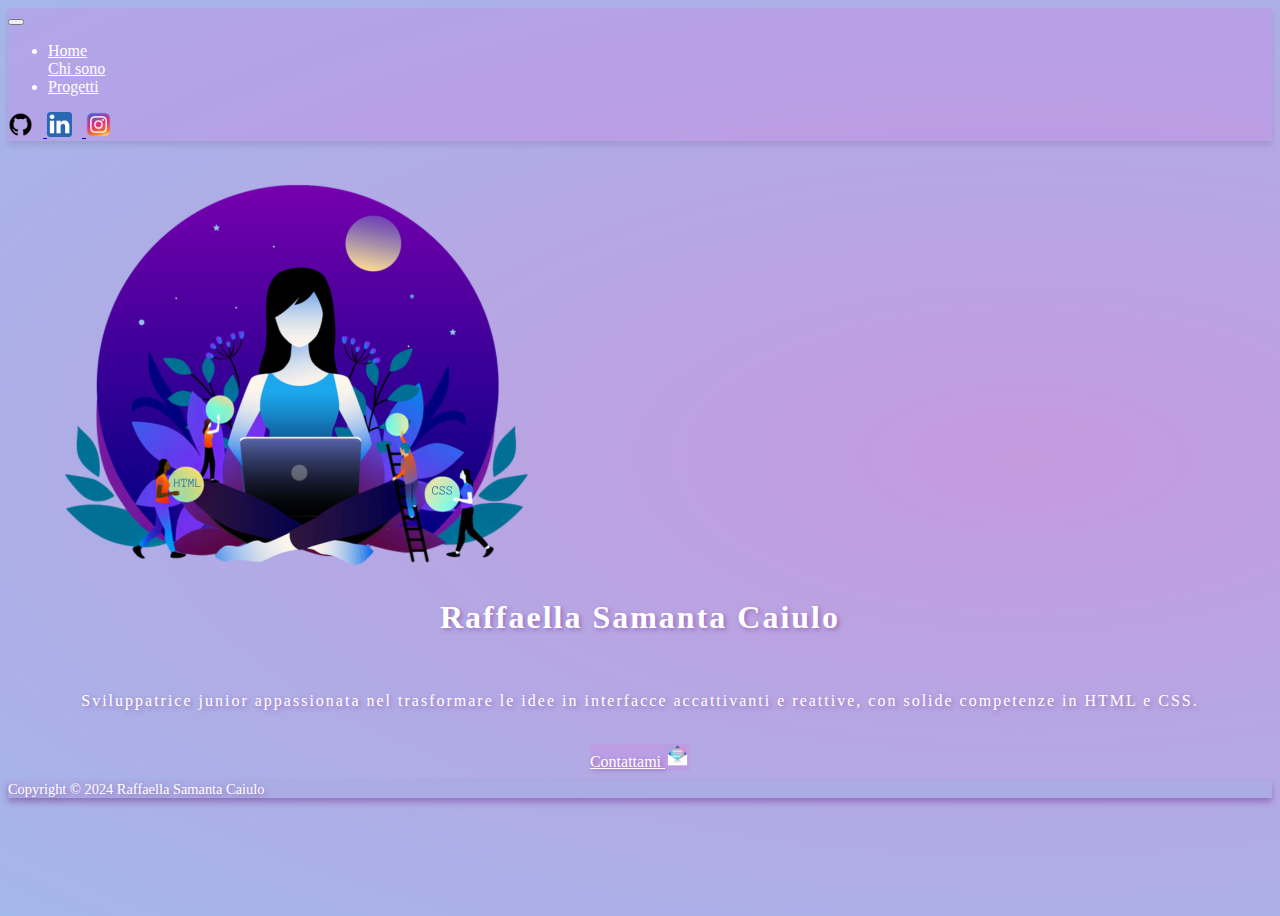
==== index.html @ 39a646e6 "Primo commit" ====
<!DOCTYPE html>
<html lang="it">

<head>
    <meta charset="UTF-8">
    <meta name="viewport" content="width=device-width, initial-scale=1.0">
    <meta name="description" content="Raffaella Samanta Caiulo - Sviluppatrice junior appassionata nel trasformare le idee in interfacce accattivanti e reattive, con solide competenze in HTML e CSS.">
    <meta name="keywords" content="Raffaella Samanta Caiulo, sviluppatrice, HTML, CSS, interfacce">
    <meta name="author" content="Raffaella Samanta Caiulo">

    <meta property="og:title" content="Raffaella Samanta Caiulo | Home">
    <meta property="og:type" content="website">
    <meta property="og:url" content="https://rsamantac.github.io">
    <meta property="og:description" content="Raffaella Samanta Caiulo - Sviluppatrice junior appassionata nel trasformare le idee in interfacce accattivanti e reattive, con solide competenze in HTML e CSS.">
    <meta property="og:image" content="/immagini/developer.png">


    <link href="https://cdn.jsdelivr.net/npm/bootstrap@5.1.3/dist/css/bootstrap.min.css" rel="stylesheet"
        integrity="sha384-1BmE4kWBq78iYhFldvKuhfTAU6auU8tT94WrHftjDbrCEXSU1oBoqyl2QvZ6jIW3" crossorigin="anonymous">
    <link rel="stylesheet" href="css/style.css">
    <title>Raffaella Samanta Caiulo | Home</title>
</head>

<body>
    <nav class="navbar navbar-expand-lg navbar-light bg-light">
        <div class="container-fluid">
            <button class="navbar-toggler" type="button" data-bs-toggle="collapse"
                data-bs-target="#navbarSupportedContent" aria-controls="navbarSupportedContent" aria-expanded="false"
                aria-label="Toggle navigation">
                <span class="navbar-toggler-icon"></span>
            </button>
            <div class="collapse navbar-collapse" id="navbarSupportedContent">
                <ul class="navbar-nav me-auto mb-2 mb-lg-0">
                    <li class="nav-item">
                        <a class="nav-link active" aria-current="page" href="index.html">Home</a>
                    </li>
                    <a class="nav-link active" aria-current="page" href="chi-sono.html">Chi sono</a>
                    </li>
                    <li class="nav-item">
                        <a class="nav-link active" aria-current="page" href="progetti.html">Progetti</a>
                    </li>
                </ul>
                <div class="d-flex">
                    <a href="https://github.com/rsamantac" target="_blank" rel="noopener">
                        <img src="immagini/github.png" width="25" height="25" style="margin-right: 10px;"
                            alt="github" />
                    </a>
                    <a href="https://www.linkedin.com" target="_blank" rel="noopener">
                        <img src="immagini/linkedin.png" width="25" height="25" style="margin-right: 10px;"
                            alt="linkedin" />
                    </a>
                    <a href="https://www.instagram.com" target="_blank" rel="noopener">
                        <img src="immagini/instagram.png" width="25" height="25" alt="instagram" />
                    </a>
                </div>
            </div>
        </div>
    </nav>

    <div class="container d-flex justify-content-center align-items-center mt-5">
        <div class="row">
            <div class="col-lg-6 col-md-6 col-xs-12">
                <img src="immagini/developer.png" class="img-fluid" alt="developer" />
            </div>
            <div class="col-lg-6 col-md-6 col-xs-12">
                <div class="centrato text-center">
                    <h1 class="center-name">Raffaella Samanta Caiulo</h1>
                    </br>
                    <p>Sviluppatrice junior appassionata nel trasformare le idee in interfacce accattivanti e reattive,
                        con solide competenze in HTML e CSS.
                    </p>
                    </br>
                    <a href="contattami.html" class="btn btn-outline-primary rounded-pill">
                        Contattami <img src="immagini/contact-icon.png" alt="contact-icon" class="img-icon">
                    </a>

                </div>
            </div>
        </div>
    </div>

    <footer id="bottom" class="row text-center fixed-bottom py-3 shadow-lg">
        <div class="col-12">
            Copyright &copy; 2024 Raffaella Samanta Caiulo
        </div>
    </footer>

    <link href="https://fonts.googleapis.com/css2?family=Montserrat:wght@400;700&display=swap" rel="stylesheet">
    <script src="https://cdn.jsdelivr.net/npm/bootstrap@5.1.3/dist/js/bootstrap.bundle.min.js"
        integrity="sha384-ka7Sk0Gln4gmtz2MlQnikT1wXgYsOg+OMhuP+IlRH9sENBO0LRn5q+8nbTov4+1p"
        crossorigin="anonymous"></script>
</body>

</html>
---- css/style.css ----
body {
    color: #FFFFFF;
    background-image: radial-gradient(at 80% 50%, #6c00ab65, #1949cc65);
    min-height: 100vh;
}

.navbar {
    background-color: #ca87e454 !important;
    box-shadow: 0px 4px 6px rgba(0, 0, 0, 0.1);
}

.navbar-nav .nav-link {
    color: #FFFFFF !important;
}

.navbar-nav .nav-link:hover,
.navbar-nav .nav-link:active,
.navbar-nav .nav-link:visited {
    text-decoration: underline;
    color: #5200a0 !important;
}

.centrato {
    display: flex;
    justify-content: center;
    align-items: center;
    height: 100%;
    flex-direction: column;
}

.center-name {
    color: #FFFFFF;
    font-weight: bold;
    font-size: 2em;
    text-shadow: 2px 2px 4px #7c3a9882;
    letter-spacing: 2px;
}

@keyframes fadeInText {
    0% {
        opacity: 0;
        transform: translateY(20px);
    }

    100% {
        opacity: 1;
        transform: translateY(0);
    }
}

.centrato p {
    font-size: 1em;
    animation: fadeInText 2s ease-in-out;
    letter-spacing: 2px;
    text-shadow: 2px 2px 4px #7c3a9882;
}

.img-icon {
    width: 25px;
    height: 23px;
}

.btn-outline-primary {
    border-color: #5200a0;
    color: #5200a0;
}

.btn-outline-primary:hover {
    background-color: #5200a0;
    border-color: #5200a0;
    color: white;
}

.btn-outline-primary {
    background-color: #ca87e454;
    color: white;
    text-shadow: 2px 2px 4px #7c3a9882;
}

#bottom {
    margin-top: 10px;
    padding: 0;
    box-shadow: 0px 4px 6px #7c3a9882;
    background-color: #abace4;
}

#bottom .col-12 {
    font-size: 0.9em;
    color: #FFFFFF;
    text-shadow: 2px 2px 4px #7c3a9882;
}
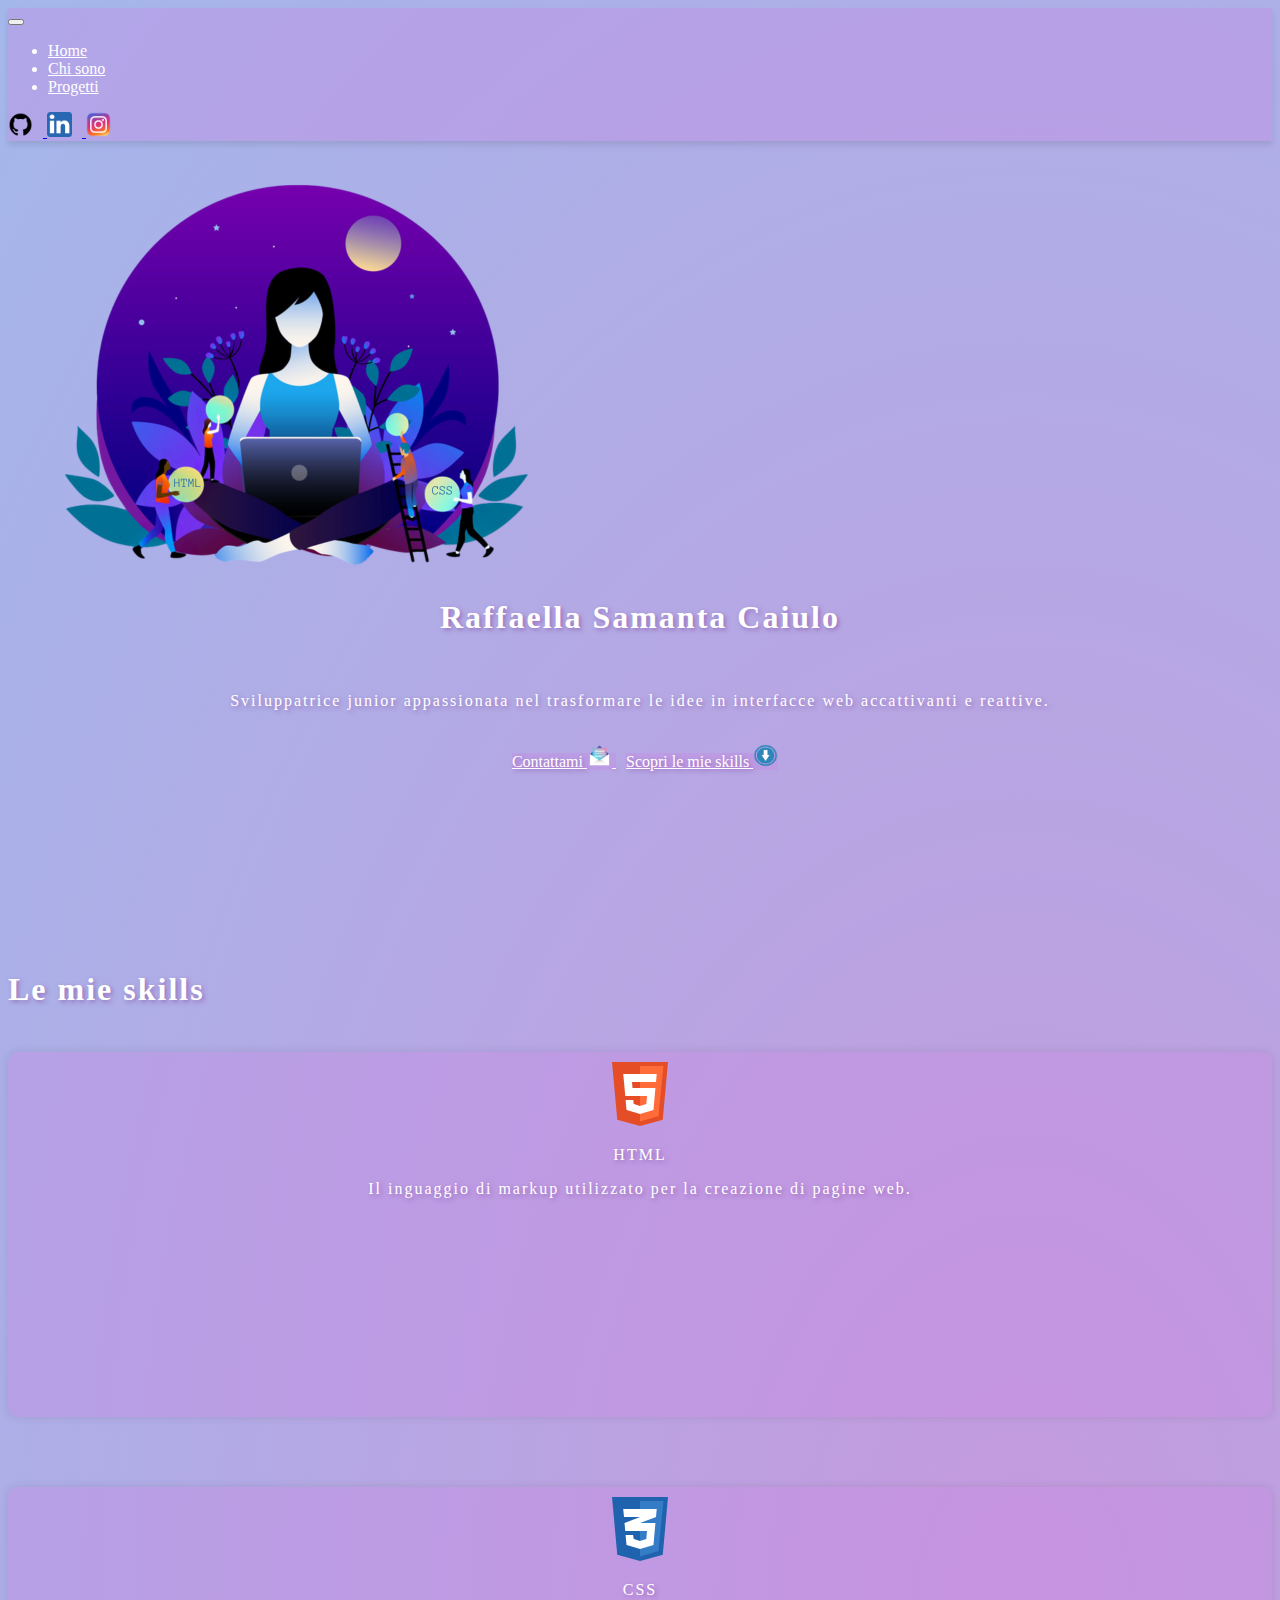
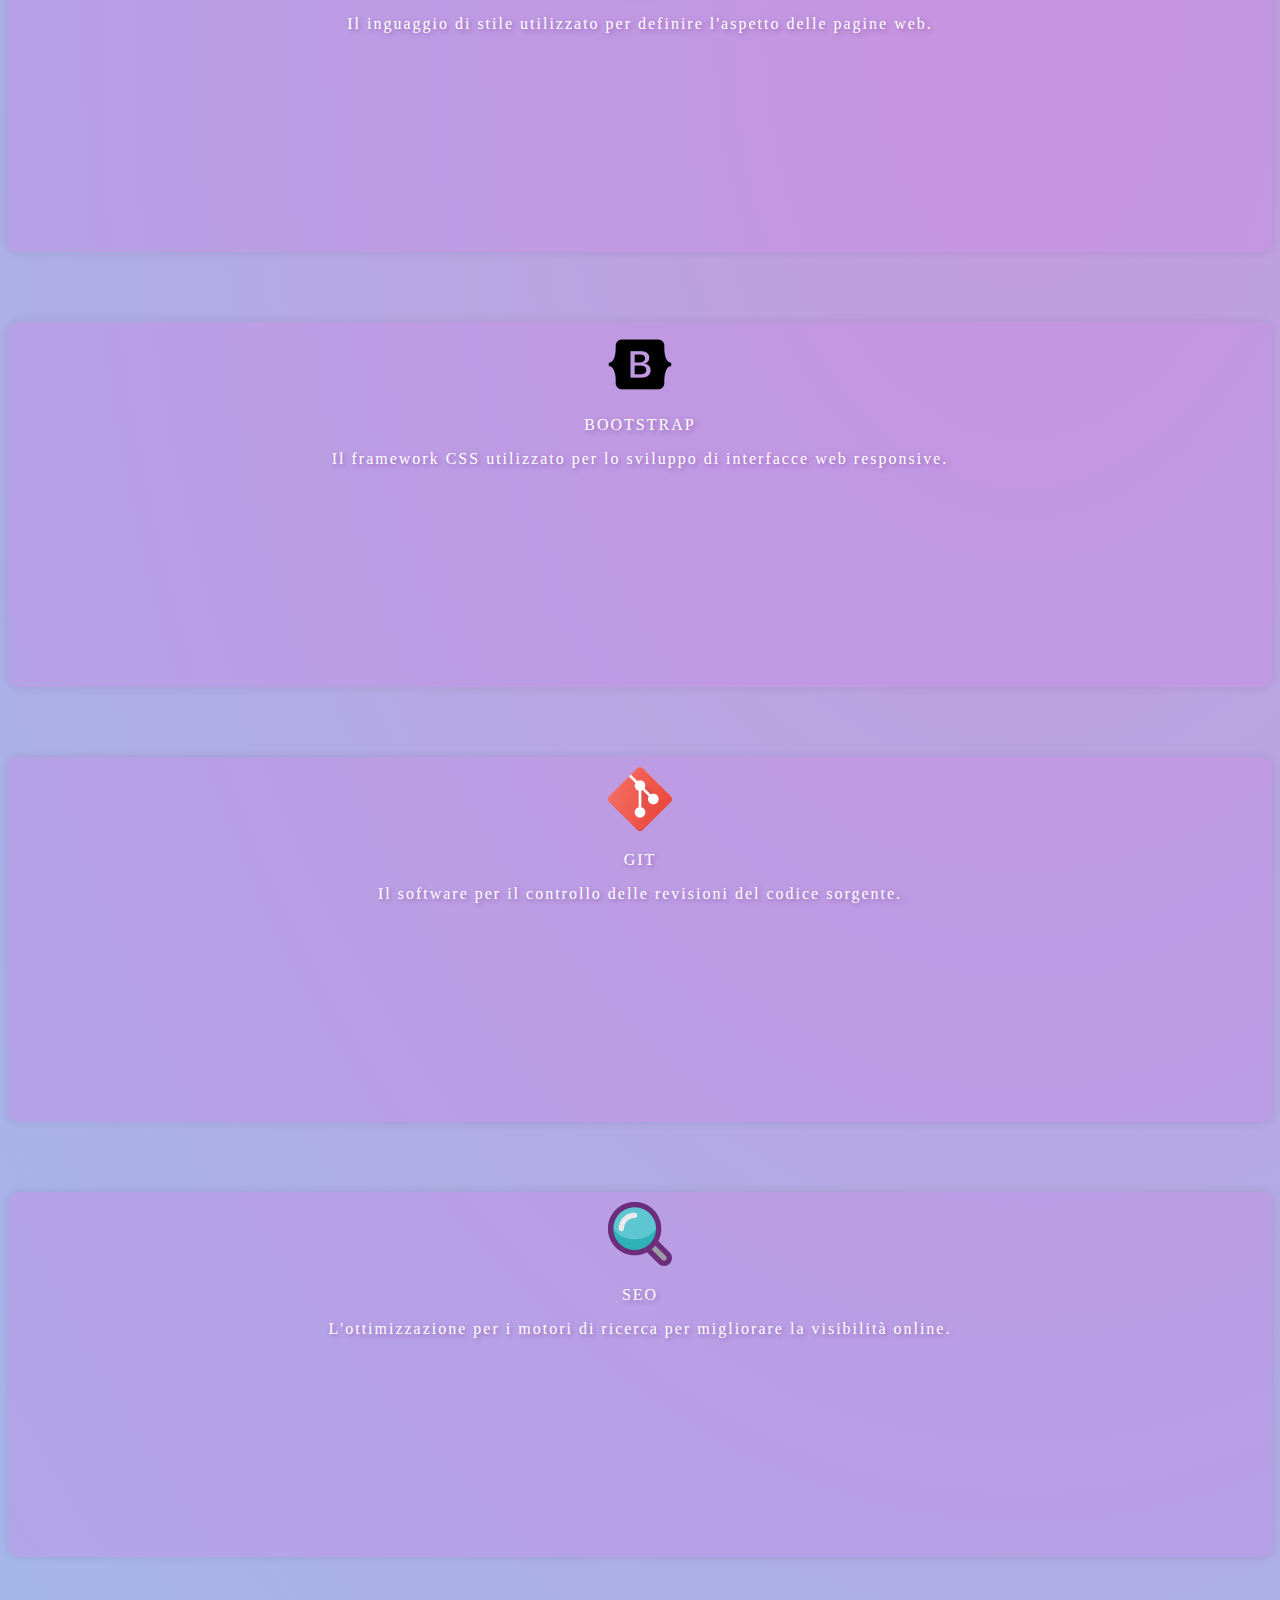
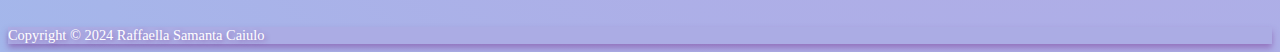
==== commit 16e36c0a: "modificato da ita a eng, aggiunta sezione skills" ====
--- a/index.html
+++ b/index.html
@@ -4,20 +4,22 @@
 <head>
     <meta charset="UTF-8">
     <meta name="viewport" content="width=device-width, initial-scale=1.0">
-    <meta name="description" content="Raffaella Samanta Caiulo - Sviluppatrice junior appassionata nel trasformare le idee in interfacce accattivanti e reattive, con solide competenze in HTML e CSS.">
-    <meta name="keywords" content="Raffaella Samanta Caiulo, sviluppatrice, HTML, CSS, interfacce">
+    <meta name="description"
+        content="Raffaella Samanta Caiulo - Sviluppatrice junior appassionata nel trasformare le idee in interfacce web accattivanti e reattive.">
+    <meta name="keywords" content="Raffaella Samanta Caiulo, sviluppatrice, HTML, CSS, interfacce web, GIT, SEO, Bootstrap, Skills">
     <meta name="author" content="Raffaella Samanta Caiulo">
 
     <meta property="og:title" content="Raffaella Samanta Caiulo | Home">
     <meta property="og:type" content="website">
     <meta property="og:url" content="https://rsamantac.github.io">
-    <meta property="og:description" content="Raffaella Samanta Caiulo - Sviluppatrice junior appassionata nel trasformare le idee in interfacce accattivanti e reattive, con solide competenze in HTML e CSS.">
-    <meta property="og:image" content="/immagini/developer.png">
+    <meta property="og:description"
+        content="Raffaella Samanta Caiulo - Sviluppatrice junior appassionata nel trasformare le idee in interfacce web accattivanti e reattive.">
+    <meta property="og:image" content="https://rsamantac.github.io/Portfolio/immagini/developer.png">
 
 
     <link href="https://cdn.jsdelivr.net/npm/bootstrap@5.1.3/dist/css/bootstrap.min.css" rel="stylesheet"
         integrity="sha384-1BmE4kWBq78iYhFldvKuhfTAU6auU8tT94WrHftjDbrCEXSU1oBoqyl2QvZ6jIW3" crossorigin="anonymous">
-    <link rel="stylesheet" href="css/style.css">
+    <link rel="stylesheet" href="assets/css/style.css">
     <title>Raffaella Samanta Caiulo | Home</title>
 </head>
 
@@ -34,23 +36,22 @@
                     <li class="nav-item">
                         <a class="nav-link active" aria-current="page" href="index.html">Home</a>
                     </li>
-                    <a class="nav-link active" aria-current="page" href="chi-sono.html">Chi sono</a>
+                    <li class="nav-item">
+                        <a class="nav-link active" aria-current="page" href="me.html">Chi sono</a>
                     </li>
                     <li class="nav-item">
-                        <a class="nav-link active" aria-current="page" href="progetti.html">Progetti</a>
+                        <a class="nav-link active" aria-current="page" href="projects.html">Progetti</a>
                     </li>
                 </ul>
                 <div class="d-flex">
                     <a href="https://github.com/rsamantac" target="_blank" rel="noopener">
-                        <img src="immagini/github.png" width="25" height="25" style="margin-right: 10px;"
-                            alt="github" />
+                        <img src="/assets/images/github.png" class="logo" width="25" height="25" alt="github" />
                     </a>
                     <a href="https://www.linkedin.com" target="_blank" rel="noopener">
-                        <img src="immagini/linkedin.png" width="25" height="25" style="margin-right: 10px;"
-                            alt="linkedin" />
+                        <img src="/assets/images/linkedin.png" class="logo" width="25" height="25" alt="linkedin" />
                     </a>
                     <a href="https://www.instagram.com" target="_blank" rel="noopener">
-                        <img src="immagini/instagram.png" width="25" height="25" alt="instagram" />
+                        <img src="assets/images/instagram.png" class="logo" width="25" height="25" alt="instagram" />
                     </a>
                 </div>
             </div>
@@ -60,35 +61,87 @@
     <div class="container d-flex justify-content-center align-items-center mt-5">
         <div class="row">
             <div class="col-lg-6 col-md-6 col-xs-12">
-                <img src="immagini/developer.png" class="img-fluid" alt="developer" />
+                <img src="assets/images/developer.png" class="img-fluid" alt="developer" />
             </div>
             <div class="col-lg-6 col-md-6 col-xs-12">
-                <div class="centrato text-center">
+                <div class="custom-center text-center">
                     <h1 class="center-name">Raffaella Samanta Caiulo</h1>
-                    </br>
-                    <p>Sviluppatrice junior appassionata nel trasformare le idee in interfacce accattivanti e reattive,
-                        con solide competenze in HTML e CSS.
+                    <br />
+                    <p>Sviluppatrice junior appassionata nel trasformare le idee in interfacce web accattivanti e reattive.
                     </p>
-                    </br>
-                    <a href="contattami.html" class="btn btn-outline-primary rounded-pill">
-                        Contattami <img src="immagini/contact-icon.png" alt="contact-icon" class="img-icon">
-                    </a>
-
+                    <br />
+                    <div class="d-flex justify-content-center">
+                        <a href="contact.html" class="btn btn-outline-primary rounded-pill">
+                            Contattami <img src="assets/images/contact-icon.png" alt="contact-icon" class="img-icon">
+                        </a>
+                        <a href="#skills-section" class="btn btn-outline-primary rounded-pill">
+                            Scopri le mie skills <img src="assets/images/arrow.png" alt="arrow-icon" class="img-icon">
+                        </a>
+                    </div>
                 </div>
             </div>
         </div>
     </div>
 
-    <footer id="bottom" class="row text-center fixed-bottom py-3 shadow-lg">
-        <div class="col-12">
-            Copyright &copy; 2024 Raffaella Samanta Caiulo
+    <div id="skills-section" class="container skills-section">
+        <div class="row">
+            <div class="col-lg-12">
+                <h2 class="text-center mb-4 skill-text">Le mie skills</h2>
+            </div>
         </div>
-    </footer>
 
-    <link href="https://fonts.googleapis.com/css2?family=Montserrat:wght@400;700&display=swap" rel="stylesheet">
-    <script src="https://cdn.jsdelivr.net/npm/bootstrap@5.1.3/dist/js/bootstrap.bundle.min.js"
-        integrity="sha384-ka7Sk0Gln4gmtz2MlQnikT1wXgYsOg+OMhuP+IlRH9sENBO0LRn5q+8nbTov4+1p"
-        crossorigin="anonymous"></script>
+        <br />
+        <div class="container mt-4">
+            <div class="row">
+                <div class="col-lg-1"></div>
+                <div class="col-lg-2 col-md-4 col-sm-6 mb-4">
+                    <div class="text-center skill-box">
+                        <img src="assets/images/html.png" class="img-fluid mx-auto d-block" alt="HTML">
+                        <p class="text-center mt-4">HTML </p>
+                        <p>Il inguaggio di markup utilizzato per la creazione di pagine web.</p>
+                    </div>
+                </div>
+                <div class="col-lg-2 col-md-4 col-sm-6 mb-4">
+                    <div class="text-cente skill-box">
+                        <img src="assets/images/css.png" class="img-fluid mx-auto d-block" alt="CSS">
+                        <p class="text-center mt-4">CSS</p>
+                        <p> Il inguaggio di stile utilizzato per definire l'aspetto delle pagine web.</p>
+                    </div>
+                </div>
+                <div class="col-lg-2 col-md-4 col-sm-6 mb-4">
+                    <div class="text-center skill-box">
+                        <img src="assets/images/bootstrap.png" class="img-fluid mx-auto d-block" alt="Bootstrap">
+                        <p class="text-center mt-4">BOOTSTRAP</p>
+                        <p>Il framework CSS utilizzato per lo sviluppo di interfacce web responsive.</p>
+                    </div>
+                </div>
+                <div class="col-lg-2 col-md-4 col-sm-6 mb-4">
+                    <div class="text-center skill-box">
+                        <img src="assets/images/git.png" class="img-fluid mx-auto d-block" alt="Git">
+                        <p class="text-center mt-4">GIT</p>
+                        <p>Il software per il controllo delle revisioni del codice sorgente.</p>
+                    </div>
+                </div>
+                <div class="col-lg-2 col-md-4 col-sm-6 mb-4">
+                    <div class="text-center skill-box">
+                        <img src="assets/images/seo.png" class="img-fluid mx-auto d-block" alt="SEO">
+                        <p class="text-center mt-4">SEO</p>
+                        <p>L'ottimizzazione per i motori di ricerca per migliorare la visibilità online.</p>
+                    </div>
+                </div>
+            </div>
+        </div>
+
+        <footer id="bottom" class="row text-center fixed-bottom py-3 shadow-lg">
+            <div class="col-12">
+                Copyright &copy; 2024 Raffaella Samanta Caiulo
+            </div>
+        </footer>
+
+        <link href="https://fonts.googleapis.com/css2?family=Montserrat:wght@400;700&display=swap" rel="stylesheet">
+        <script src="https://cdn.jsdelivr.net/npm/bootstrap@5.1.3/dist/js/bootstrap.bundle.min.js"
+            integrity="sha384-ka7Sk0Gln4gmtz2MlQnikT1wXgYsOg+OMhuP+IlRH9sENBO0LRn5q+8nbTov4+1p"
+            crossorigin="anonymous"></script>
 </body>
 
 </html>--- a/assets/css/style.css
+++ b/assets/css/style.css
@@ -0,0 +1,141 @@
+body {
+    color: #FFFFFF;
+    background-image: radial-gradient(at 80% 50%, #6c00ab65, #1949cc65);
+    min-height: 100vh;
+}
+
+html {
+    scroll-behavior: smooth;
+}
+
+.navbar {
+    background-color: #ca87e454 !important;
+    box-shadow: 0px 4px 6px rgba(0, 0, 0, 0.1);
+}
+
+.navbar-nav .nav-link {
+    color: #FFFFFF !important;
+}
+
+.navbar-nav .nav-link:hover,
+.navbar-nav .nav-link:active,
+.navbar-nav .nav-link:visited {
+    text-decoration: underline;
+    color: #5200a0 !important;
+}
+
+.custom-center {
+    display: flex;
+    justify-content: center;
+    align-items: center;
+    height: 100%;
+    flex-direction: column;
+}
+
+.center-name {
+    color: #FFFFFF;
+    font-weight: bold;
+    font-size: 2em;
+    text-shadow: 2px 2px 4px #7c3a9882;
+    letter-spacing: 2px;
+}
+
+@keyframes fadeInText {
+    0% {
+        opacity: 0;
+        transform: translateY(20px);
+    }
+
+    100% {
+        opacity: 1;
+        transform: translateY(0);
+    }
+}
+
+.custom-center p {
+    font-size: 1em;
+    animation: fadeInText 2s ease-in-out;
+    letter-spacing: 2px;
+    text-shadow: 2px 2px 4px #7c3a9882;
+}
+
+.img-icon {
+    width: 25px;
+    height: 23px;
+}
+
+.btn-outline-primary {
+    border-color: #5200a0;
+    color: #5200a0;
+}
+
+.btn-outline-primary:hover {
+    background-color: #5200a0;
+    border-color: #5200a0;
+    color: white;
+}
+
+.btn-outline-primary {
+    background-color: #ca87e454;
+    color: white;
+    text-shadow: 2px 2px 4px #7c3a9882;
+    margin-left: 10px;
+}
+
+#bottom {
+    margin-top: 10px;
+    padding: 0;
+    box-shadow: 0px 4px 6px #7c3a9882;
+    background-color: #abace4;
+}
+
+#bottom .col-12 {
+    font-size: 0.9em;
+    color: #FFFFFF;
+    text-shadow: 2px 2px 4px #7c3a9882;
+}
+
+.skills-section {
+    margin-top: 200px;
+
+}
+
+.custom-form-container {
+    padding: 20px;
+}
+
+form {
+    width: 90%;
+}
+
+.skill-box {
+    background-color: #ca87e454;
+    padding: 5px;
+    padding-top: 10px;
+    border-radius: 10px;
+    box-shadow: 0px 0px 10px rgba(0, 0, 0, 0.1);
+    height: 350px;
+    font-size: 1em;
+    animation: fadeInText 2s ease-in-out;
+    letter-spacing: 2px;
+    text-shadow: 2px 2px 4px #7c3a9882;
+    margin-bottom: 70px;
+    text-align: center;
+    transition: transform .5s ease;
+}
+
+.logo {
+    margin-right: 10px;
+}
+
+.skill-box:hover {
+    transform: scale(1.2);
+}
+
+.skill-text {
+    color: #FFFFFF;
+    font-weight: bold;
+    font-size: 2em;
+    text-shadow: 2px 2px 4px #7c3a9882;
+    letter-spacing: 2px;
+}